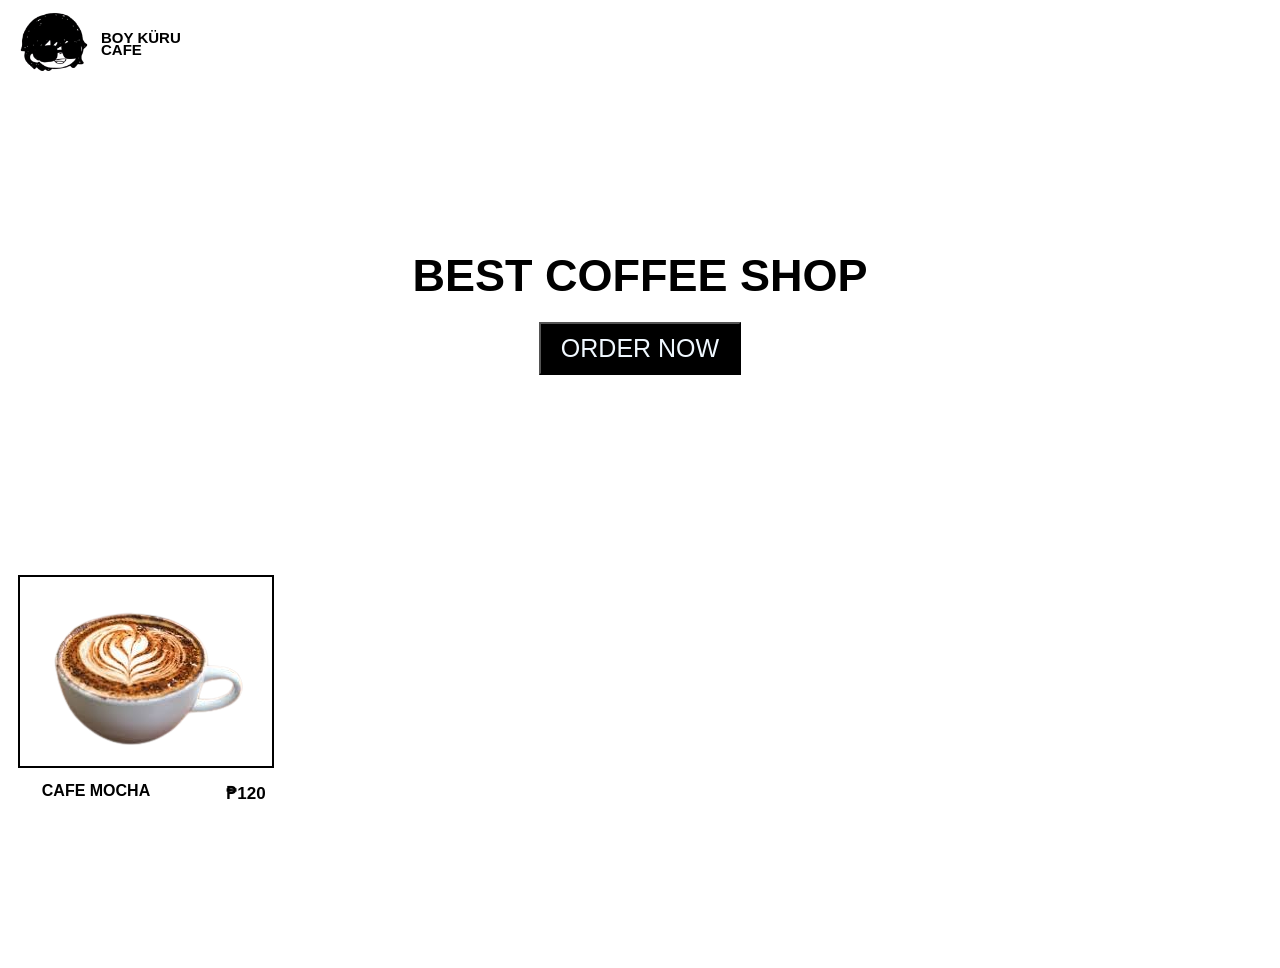
==== index.html @ c45a537d "Add files via upload" ====
<!DOCTYPE html>
<html>
<head>

  <title>BOY KÜRU CAFE</title>

<link rel="stylesheet" href="styles.css">

</head>

<body>

<h1>BOY KÜRU</h1>
<h2>CAFE</h2>

<img src="img/BKC logo.png" alt="BKC LOGO" width="150" height="150" class="img">

<div class="container">
    <p class="center-text"> <b> BEST COFFEE SHOP </b> </p>
    <button onclick="alert('DIRECTING ON MAIN PAGE')">ORDER NOW</button>
</div>

<div class="product"> 
  <img src="img/CAFE MOCHA.png">
  <p class="product-text"> <b> CAFE MOCHA </b> </p>
<p class="price-text"> <b> ₱120</b> </p>
</div>

</body>
</html>
---- styles.css ----
body {
    background-color: rgb(255, 255, 255);
    font-family: 'Gill Sans', Calibri, sans-serif;
    text-align: center;
}



/* Header */
h1 {
  font-size: 15px;
   position: absolute;
   padding: 20px 1px;
   top: -1px;
   left: 100px;

}
 h2 {
  font-size: 15px;
   position: absolute;
   padding:30px 1px;
   top: -1px;
   left: 100px;
}

.img {
  position: absolute;
  top: -35px;
  left: -20px;
}


.container {
    margin-top: 250px;
}


.center-text {
    font-size: 45px;
    font-family: 'Gill Sans', 'Gill Sans MT', Calibri, 'Trebuchet MS', sans-serif;
    margin-bottom: 20px;
}


button {
  font-size: 25px;
  font-family: 'Gill Sans', 'Gill Sans MT', Calibri, 'Trebuchet MS', sans-serif;
  background-color: black;
  color: aliceblue;
  padding: 10px 20px;
  cursor: pointer;
}

button:hover {
  background-color: #333;
}


.product {
margin: 200px 10px;
  padding: 1px 1px;
  background-color: white;
  width: 250px;
  border: 2px solid black;
}

.product-text{
  font-family: 'Gill Sans', 'Gill Sans MT', Calibri, 'Trebuchet MS', sans-serif;
  position: absolute;
 width: 150px; 
  left: 20px;
  padding: 1px 1px;
}

.price-text{
  font-size: 17px;
  font-family: 'Gill Sans', 'Gill Sans MT', Calibri, 'Trebuchet MS', sans-serif;
  position: absolute;
 width: 450px; 
  left: 20px;
  padding: 1px 1px;
}
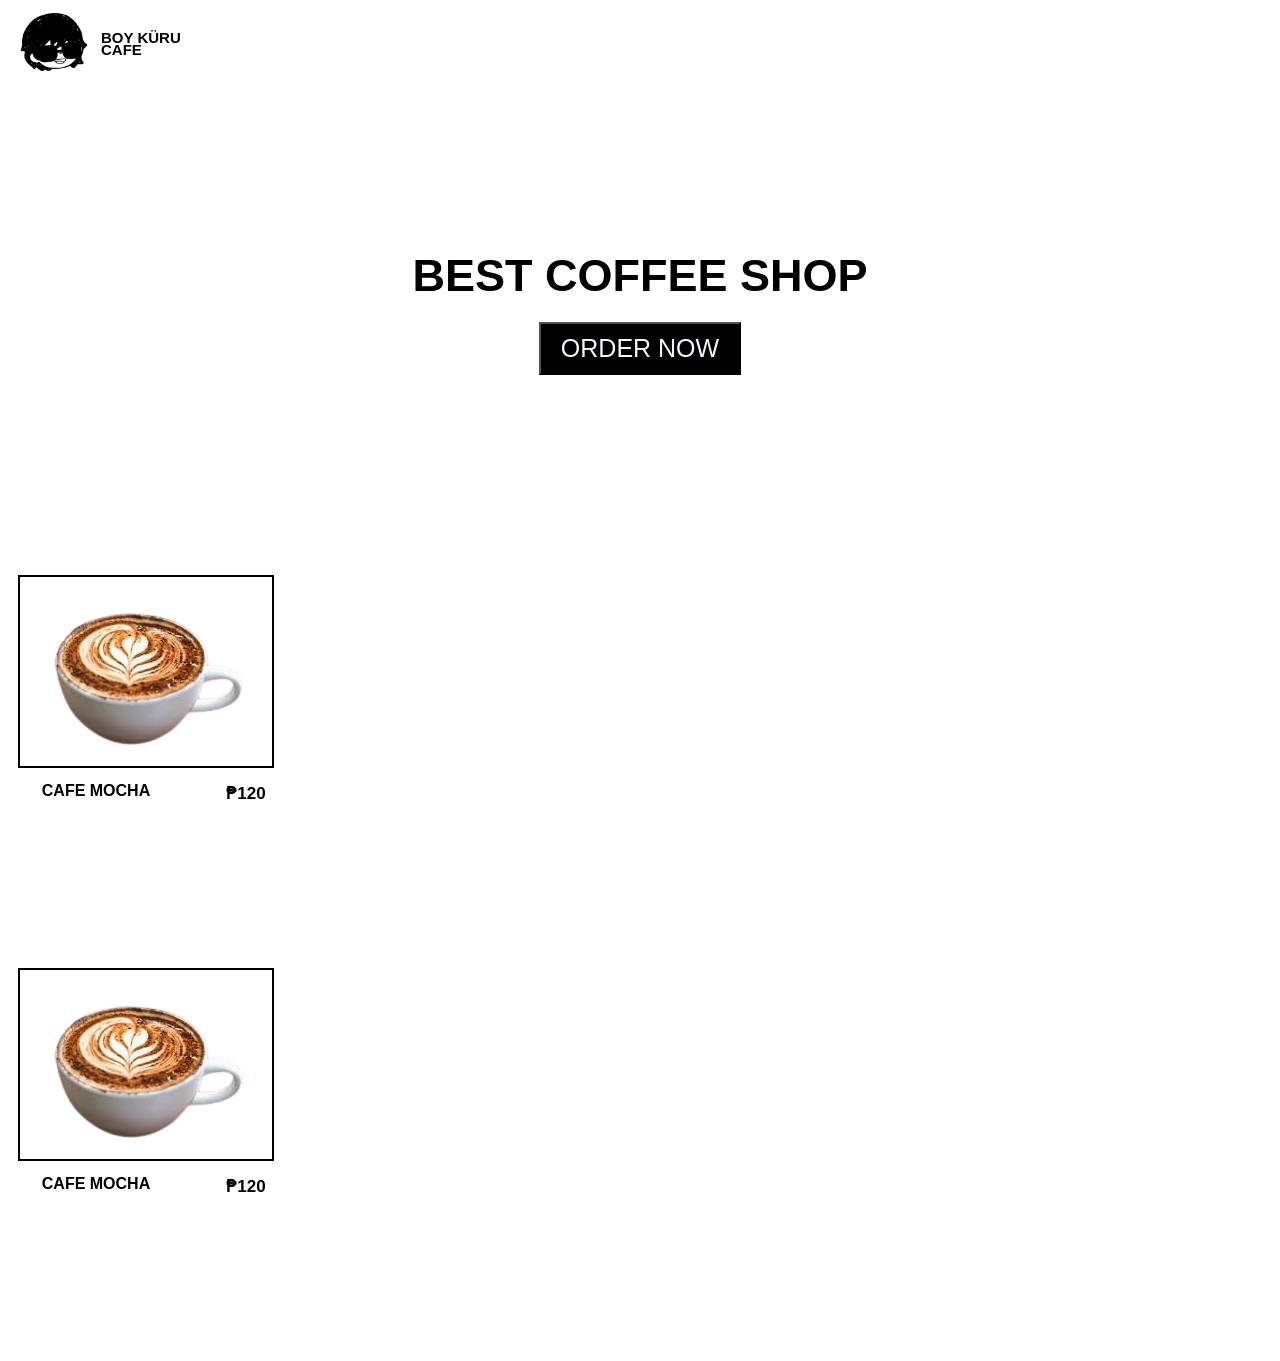
==== commit 1bb62677: "UPDT add product 2" ====
--- a/index.html
+++ b/index.html
@@ -26,5 +26,11 @@
 <p class="price-text"> <b> ₱120</b> </p>
 </div>
 
+<div class="product2"> 
+  <img src="img/CAFE MOCHA.png">
+  <p class="product-text2"> <b> CAFE MOCHA </b> </p>
+<p class="price-text2"> <b> ₱120</b> </p>
+</div>
+
 </body>
 </html>
--- a/styles.css
+++ b/styles.css
@@ -79,4 +79,29 @@
  width: 450px; 
   left: 20px;
   padding: 1px 1px;
+}
+
+.product2 {
+margin: 200px 10px;
+  padding: 1px 1px;
+  background-color: white;
+  width: 250px;
+  border: 2px solid black;
+}
+
+.product-text2 {
+  font-family: 'Gill Sans', 'Gill Sans MT', Calibri, 'Trebuchet MS', sans-serif;
+  position: absolute;
+ width: 150px; 
+  left: 20px;
+  padding: 1px 1px;
+}
+
+.price-text2 {
+  font-size: 17px;
+  font-family: 'Gill Sans', 'Gill Sans MT', Calibri, 'Trebuchet MS', sans-serif;
+  position: absolute;
+ width: 450px; 
+  left: 20px;
+  padding: 1px 1px;
 }
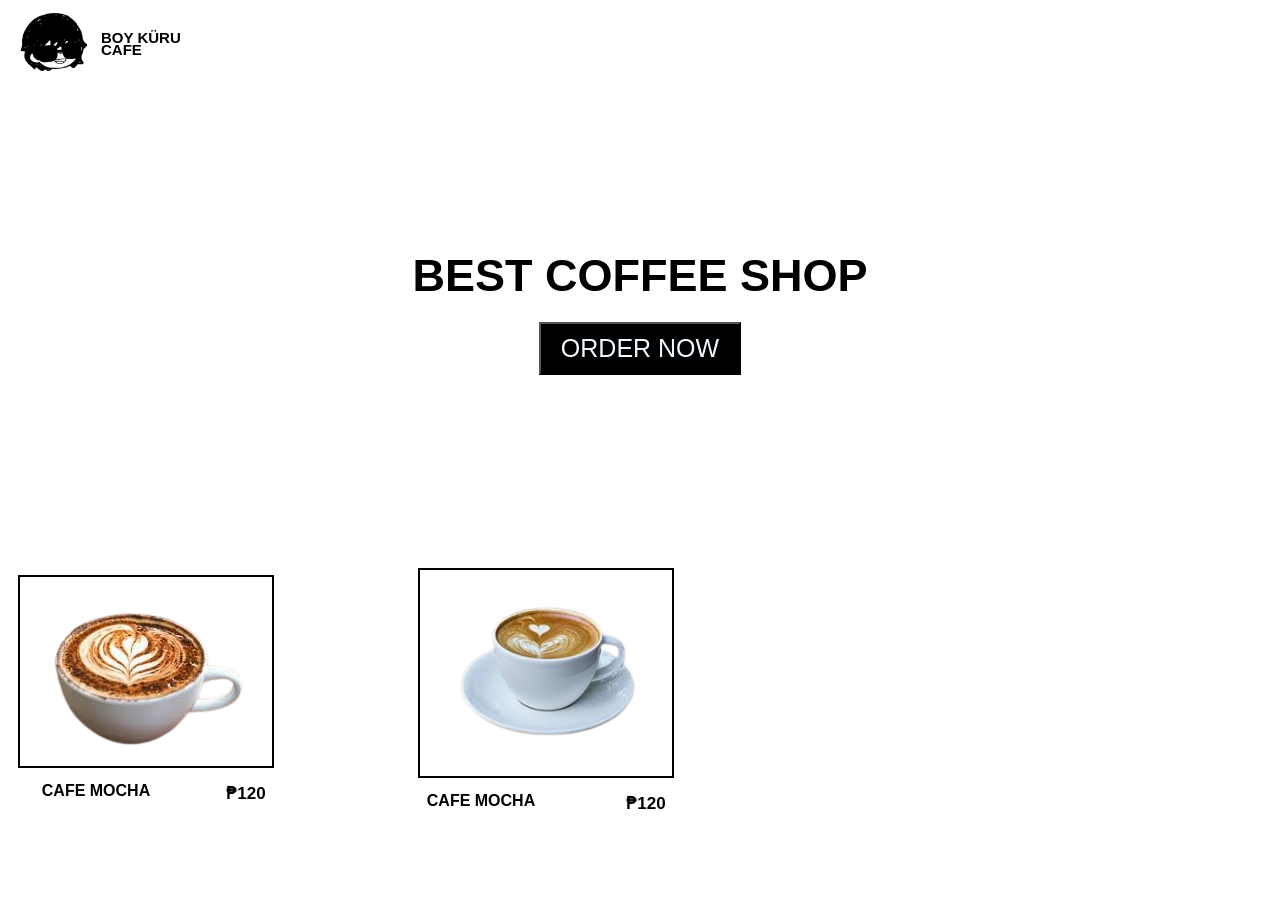
==== commit 94d6b0f2: "UPDT update for product 2" ====
--- a/index.html
+++ b/index.html
@@ -27,7 +27,7 @@
 </div>
 
 <div class="product2"> 
-  <img src="img/CAFE MOCHA.png">
+  <img src="img/CAFE LATTTE.png" alt="CAFE LATTTE" width="200" height="200">
   <p class="product-text2"> <b> CAFE MOCHA </b> </p>
 <p class="price-text2"> <b> ₱120</b> </p>
 </div>
--- a/styles.css
+++ b/styles.css
@@ -82,7 +82,7 @@
 }
 
 .product2 {
-margin: 200px 10px;
+margin: -400px 410px;
   padding: 1px 1px;
   background-color: white;
   width: 250px;
@@ -92,8 +92,8 @@
 .product-text2 {
   font-family: 'Gill Sans', 'Gill Sans MT', Calibri, 'Trebuchet MS', sans-serif;
   position: absolute;
- width: 150px; 
-  left: 20px;
+ width: 250px; 
+  left: 355px;
   padding: 1px 1px;
 }
 
@@ -102,6 +102,6 @@
   font-family: 'Gill Sans', 'Gill Sans MT', Calibri, 'Trebuchet MS', sans-serif;
   position: absolute;
  width: 450px; 
-  left: 20px;
+  left: 420px;
   padding: 1px 1px;
 }
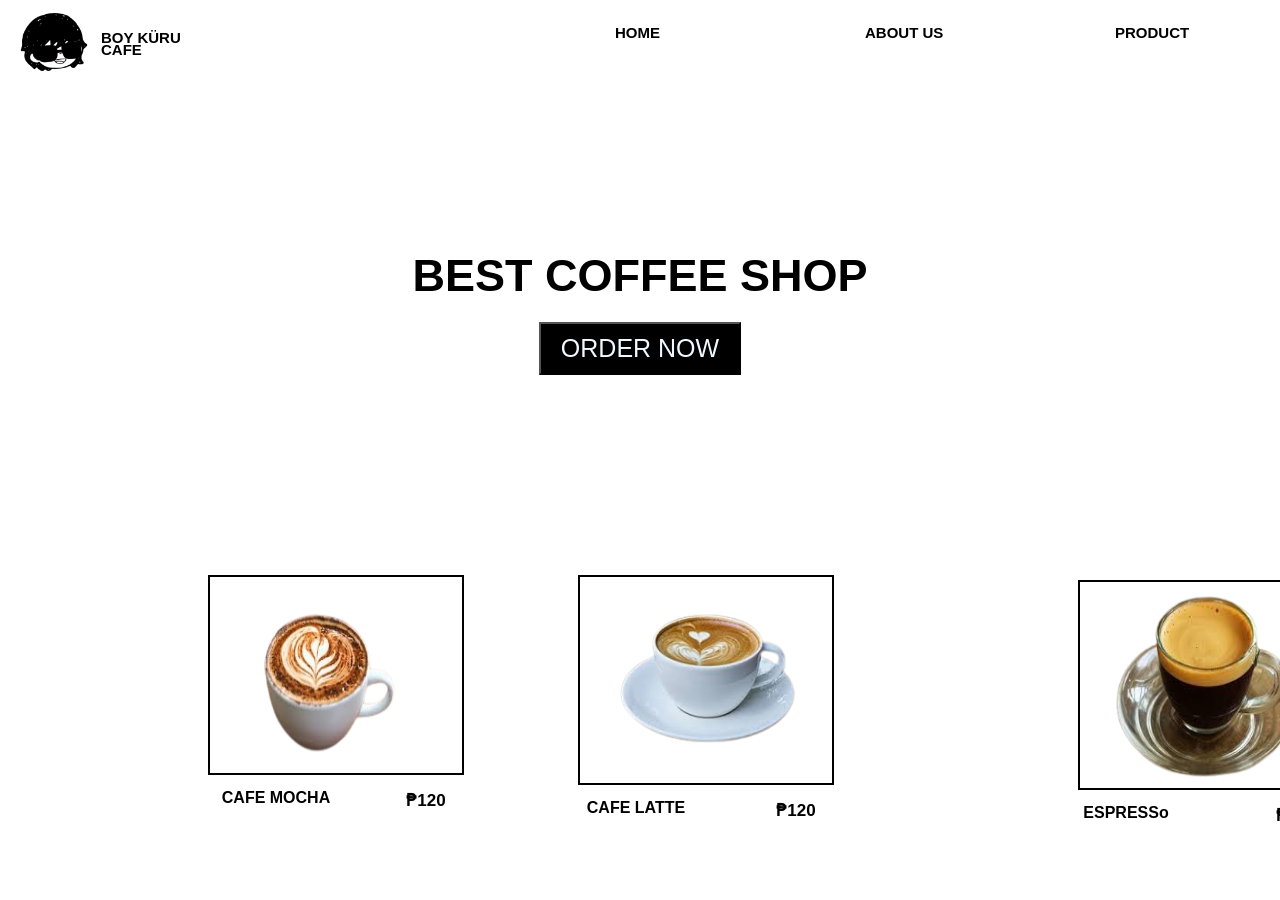
==== commit 1b36635b: "UPT add 3,4,5 and some changes" ====
--- a/index.html
+++ b/index.html
@@ -13,6 +13,14 @@
 <h1>BOY KÜRU</h1>
 <h2>CAFE</h2>
 
+<h3>HOME</h3>
+
+<h4>ABOUT US</h4>
+
+<h5>PRODUCT</h5>
+
+<h6>PAGE</h6>
+
 <img src="img/BKC logo.png" alt="BKC LOGO" width="150" height="150" class="img">
 
 <div class="container">
@@ -21,15 +29,27 @@
 </div>
 
 <div class="product"> 
-  <img src="img/CAFE MOCHA.png">
+  <img src="img/CAFE MOCHA.png"alt="CAFE MOCHA" width="190" height="190">
   <p class="product-text"> <b> CAFE MOCHA </b> </p>
 <p class="price-text"> <b> ₱120</b> </p>
 </div>
 
 <div class="product2"> 
   <img src="img/CAFE LATTTE.png" alt="CAFE LATTTE" width="200" height="200">
-  <p class="product-text2"> <b> CAFE MOCHA </b> </p>
+  <p class="product-text2"> <b> CAFE LATTE </b> </p>
 <p class="price-text2"> <b> ₱120</b> </p>
+</div>
+
+<div class="product3"> 
+  <img src="img/ESPRESSO.png" alt="ESPRESSO" width="200" height="200">
+  <p class="product-text3"> <b> ESPRESSo </b> </p>
+<p class="price-text3"> <b> ₱135</b> </p>
+</div>
+
+<div class="product4"> 
+  <img src="img/MATCHA LATTE.png" alt="MATCHA LATTTE" width="190" height="190">
+  <p class="product-text4"> <b> MATCHA LATTE </b> </p>
+<p class="price-text4"> <b> ₱150</b> </p>
 </div>
 
 </body>
--- a/styles.css
+++ b/styles.css
@@ -21,6 +21,42 @@
    padding:30px 1px;
    top: -1px;
    left: 100px;
+}
+
+h3 {
+  font-size: 15px;
+   position: absolute;
+   margin: 25px;
+   top: -1px;
+   left: 590px;
+
+}
+
+h4 {
+  font-size: 15px;
+   position: absolute;
+   margin: 25px;
+   top: -1px;
+   left: 840px;
+
+}
+
+h5 {
+  font-size: 15px;
+   position: absolute;
+    margin: 25px;
+   top: -1px;
+   left: 1090px;
+
+}
+
+h6 {
+  font-size: 15px;
+   position: absolute;
+    margin: 25px;
+   top: -1px;
+   left: 1340px;
+
 }
 
 .img {
@@ -57,7 +93,7 @@
 
 
 .product {
-margin: 200px 10px;
+margin: 200px 200px;
   padding: 1px 1px;
   background-color: white;
   width: 250px;
@@ -68,7 +104,7 @@
   font-family: 'Gill Sans', 'Gill Sans MT', Calibri, 'Trebuchet MS', sans-serif;
   position: absolute;
  width: 150px; 
-  left: 20px;
+  left: 200px;
   padding: 1px 1px;
 }
 
@@ -77,12 +113,12 @@
   font-family: 'Gill Sans', 'Gill Sans MT', Calibri, 'Trebuchet MS', sans-serif;
   position: absolute;
  width: 450px; 
-  left: 20px;
+  left: 200px;
   padding: 1px 1px;
 }
 
 .product2 {
-margin: -400px 410px;
+margin: -400px 570px;
   padding: 1px 1px;
   background-color: white;
   width: 250px;
@@ -93,7 +129,7 @@
   font-family: 'Gill Sans', 'Gill Sans MT', Calibri, 'Trebuchet MS', sans-serif;
   position: absolute;
  width: 250px; 
-  left: 355px;
+  left: 510px;
   padding: 1px 1px;
 }
 
@@ -102,6 +138,56 @@
   font-family: 'Gill Sans', 'Gill Sans MT', Calibri, 'Trebuchet MS', sans-serif;
   position: absolute;
  width: 450px; 
-  left: 420px;
+  left: 570px;
+  padding: 1px 1px;
+}
+
+.product3 {
+margin: 195px 1070px;
+  padding: 1px 1px;
+  background-color: white;
+  width: 250px;
+  border: 2px solid black;
+}
+
+.product-text3 {
+  font-family: 'Gill Sans', 'Gill Sans MT', Calibri, 'Trebuchet MS', sans-serif;
+  position: absolute;
+ width: 250px; 
+  left: 1000px;
+  padding: 1px 1px;
+}
+
+.price-text3 {
+  font-size: 17px;
+  font-family: 'Gill Sans', 'Gill Sans MT', Calibri, 'Trebuchet MS', sans-serif;
+  position: absolute;
+ width: 450px; 
+  left: 1070px;
+  padding: 1px 1px;
+}
+
+.product4 {
+margin: -400px 1450px;
+  padding: 1px 1px;
+  background-color: white;
+  width: 250px;
+  border: 2px solid black;
+}
+
+.product-text4 {
+  font-family: 'Gill Sans', 'Gill Sans MT', Calibri, 'Trebuchet MS', sans-serif;
+  position: absolute;
+ width: 250px; 
+  left: 1410px;
+  padding: 1px 1px;
+}
+
+.price-text4 {
+  font-size: 17px;
+  font-family: 'Gill Sans', 'Gill Sans MT', Calibri, 'Trebuchet MS', sans-serif;
+  position: absolute;
+ width: 450px; 
+  left: 1450px;
   padding: 1px 1px;
 }
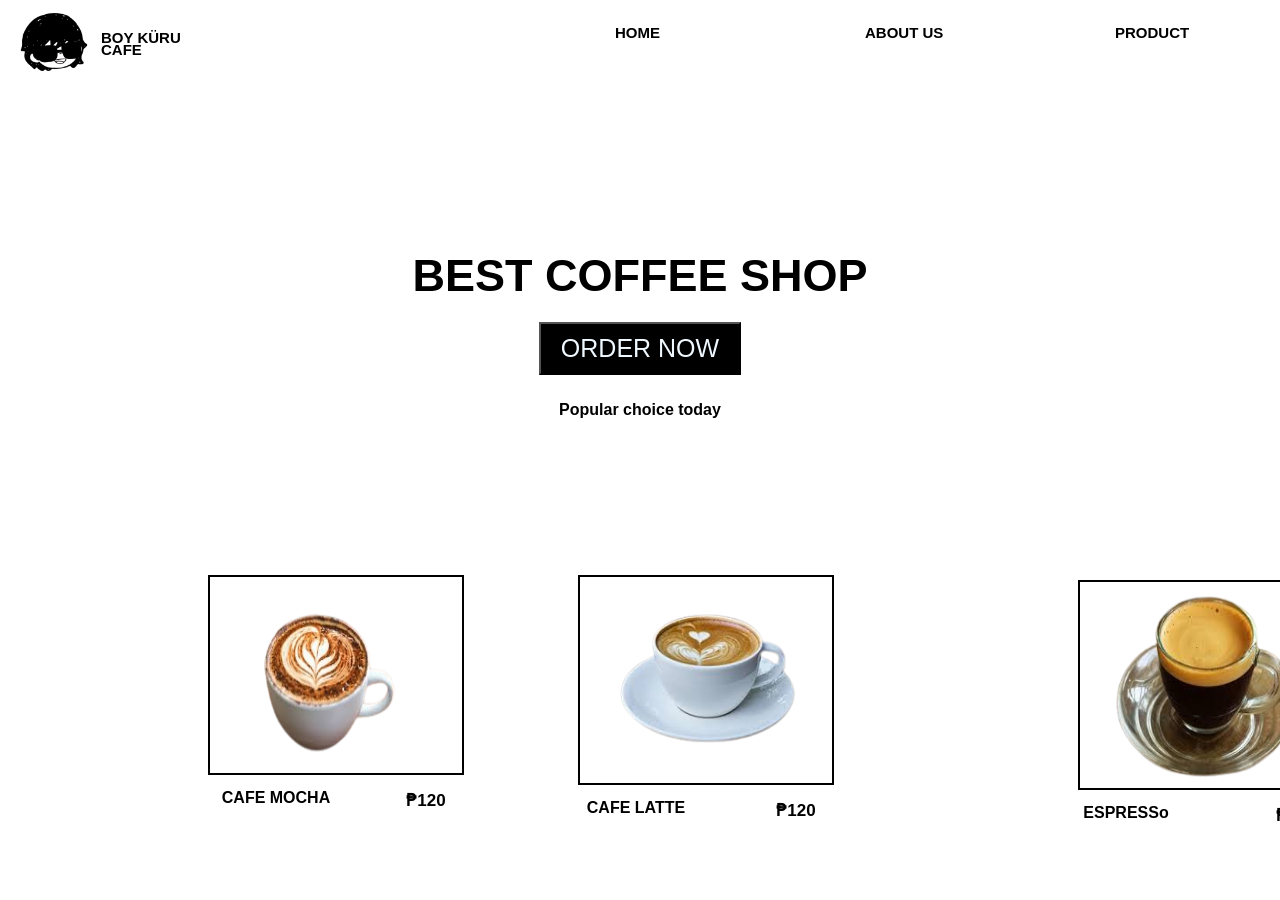
==== commit 9091a561: "UPDT" ====
--- a/index.html
+++ b/index.html
@@ -25,7 +25,7 @@
 
 <div class="container">
     <p class="center-text"> <b> BEST COFFEE SHOP </b> </p>
-    <button onclick="alert('DIRECTING ON MAIN PAGE')">ORDER NOW</button>
+    <button onclick="alert('DIRECTING ON FACEBOOK PAGE')">ORDER NOW</button>
 </div>
 
 <div class="product"> 
@@ -52,5 +52,6 @@
 <p class="price-text4"> <b> ₱150</b> </p>
 </div>
 
+<p class="center-text3"> <b>Popular choice today</b> </p>
 </body>
 </html>
--- a/styles.css
+++ b/styles.css
@@ -77,6 +77,13 @@
     margin-bottom: 20px;
 }
 
+.center-text2 {
+    font-size: 20px;
+    font-family: 'Gill Sans', 'Gill Sans MT', Calibri, 'Trebuchet MS', sans-serif;
+    margin-bottom: 20px;
+    margin: 120px;
+}
+
 
 button {
   font-size: 25px;
